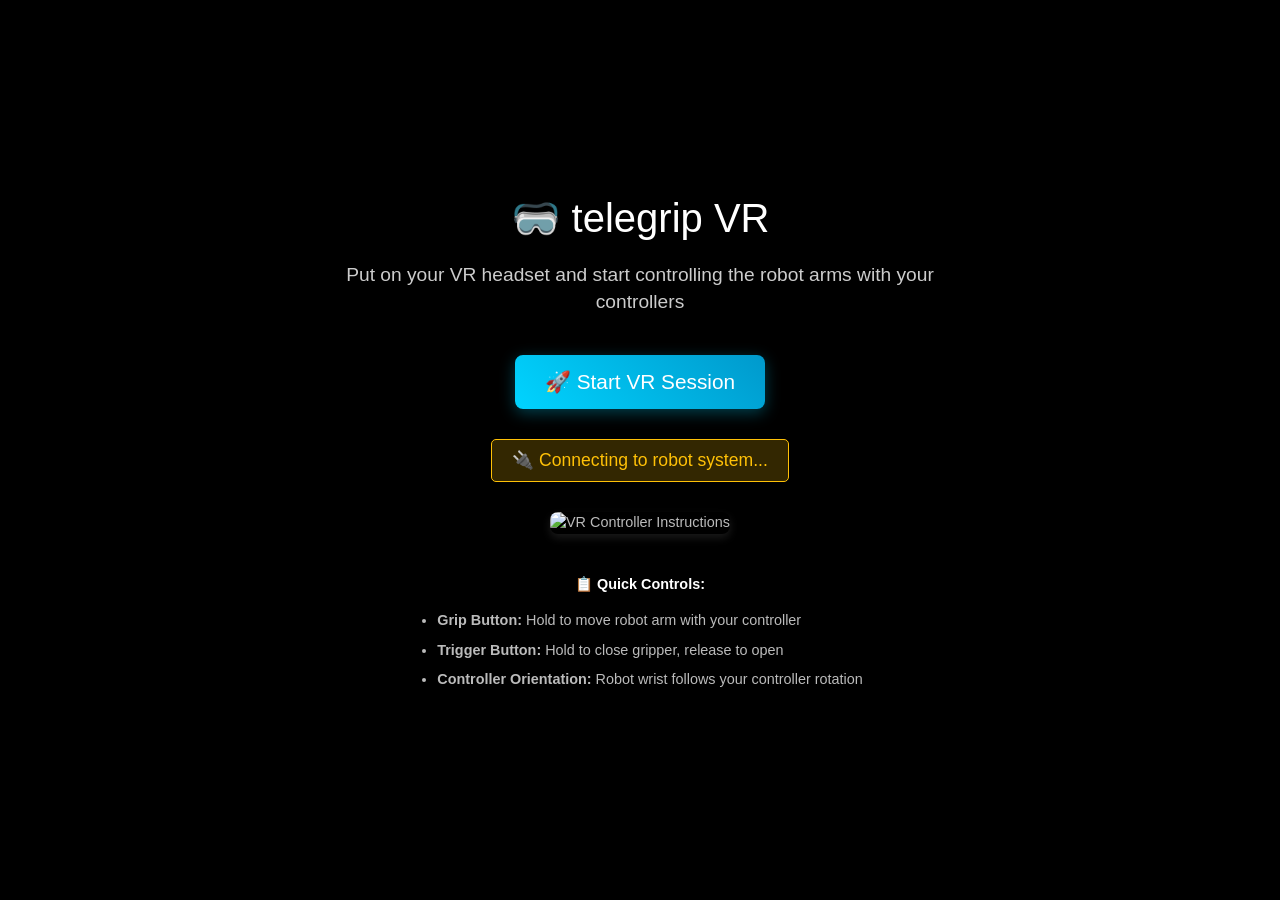
==== web-ui/vr.html @ 59147f05 "separate VR page" ====
<!DOCTYPE html>
<html>
  <head>
    <meta charset="utf-8">
    <title>telegrip VR</title>
    <meta name="description" content="telegrip VR - Robot Arm Teleoperation">
    <meta name="viewport" content="width=device-width, initial-scale=1.0">
    <link rel="icon" type="image/x-icon" href="/favicon.ico">
    <script src="https://aframe.io/releases/1.7.1/aframe.min.js"></script>
    <script src="vr_app.js" defer></script>
    <style>
      body {
        margin: 0;
        padding: 0;
        background: #000;
        color: #fff;
        font-family: Arial, sans-serif;
      }
      
      .vr-overlay {
        position: fixed;
        top: 0;
        left: 0;
        right: 0;
        bottom: 0;
        z-index: 1000;
        background: rgba(0, 0, 0, 0.8);
        display: flex;
        flex-direction: column;
        justify-content: center;
        align-items: center;
        text-align: center;
        padding: 20px;
      }
      
      .vr-title {
        font-size: 2.5em;
        margin-bottom: 20px;
        color: #fff;
      }
      
      .vr-subtitle {
        font-size: 1.2em;
        margin-bottom: 30px;
        color: #ccc;
        max-width: 600px;
        line-height: 1.4;
      }
      
      .vr-button {
        background: linear-gradient(45deg, #00d4ff, #0099cc);
        border: none;
        padding: 15px 30px;
        font-size: 1.3em;
        color: white;
        border-radius: 8px;
        cursor: pointer;
        margin: 10px;
        box-shadow: 0 4px 15px rgba(0, 212, 255, 0.3);
        transition: all 0.3s ease;
      }
      
      .vr-button:hover {
        transform: translateY(-2px);
        box-shadow: 0 6px 20px rgba(0, 212, 255, 0.4);
      }
      
      .vr-button:active {
        transform: translateY(0);
      }
      
      .vr-status {
        margin-top: 20px;
        padding: 10px 20px;
        border-radius: 5px;
        font-size: 1.1em;
      }
      
      .status-connecting {
        background: rgba(255, 193, 7, 0.2);
        color: #ffc107;
        border: 1px solid #ffc107;
      }
      
      .status-connected {
        background: rgba(40, 167, 69, 0.2);
        color: #28a745;
        border: 1px solid #28a745;
      }
      
      .status-error {
        background: rgba(220, 53, 69, 0.2);
        color: #dc3545;
        border: 1px solid #dc3545;
      }
      
      .hidden {
        display: none !important;
      }
      
      .vr-instructions {
        margin-top: 30px;
        max-width: 500px;
        color: #bbb;
        font-size: 0.9em;
        line-height: 1.5;
        text-align: center;
      }
      
      .vr-instructions h4 {
        color: #fff;
        margin-bottom: 10px;
      }
      
      .vr-instructions ul {
        text-align: left;
        padding-left: 20px;
      }
      
      .vr-instructions li {
        margin-bottom: 8px;
      }
      
      .vr-instructions-image {
        display: flex;
        justify-content: center;
        margin-bottom: 20px;
      }
    </style>
  </head>
  <body>
    <!-- VR Overlay -->
    <div class="vr-overlay" id="vrOverlay">
      <div class="vr-title">🥽 telegrip VR</div>
      <div class="vr-subtitle">
        Put on your VR headset and start controlling the robot arms with your controllers
      </div>
      
      <button class="vr-button" id="startVrButton" onclick="startVR()">
        🚀 Start VR Session
      </button>
      
      <div class="vr-status status-connecting" id="vrStatus">
        🔌 Connecting to robot system...
      </div>
      
      <div class="vr-instructions">
        <div class="vr-instructions-image">
          <img src="media/telegrip_instructions.jpg" alt="VR Controller Instructions" style="max-width: 300px; height: auto; border-radius: 8px; box-shadow: 0 4px 8px rgba(255,255,255,0.1); margin-bottom: 20px;">
        </div>
        <h4>📋 Quick Controls:</h4>
        <ul>
          <li><strong>Grip Button:</strong> Hold to move robot arm with your controller</li>
          <li><strong>Trigger Button:</strong> Hold to close gripper, release to open</li>
          <li><strong>Controller Orientation:</strong> Robot wrist follows your controller rotation</li>
        </ul>
      </div>
    </div>

    <!-- A-Frame VR Scene -->
    <a-scene vr-mode-ui="enabled: true;" background="color: #000">
      <!-- Passthrough setup -->
      <a-entity webxr-passthrough="referenceSpaceType: local-floor"></a-entity>

      <!-- Controllers -->
      <a-entity id="leftHand" oculus-touch-controls="hand: left">
        <a-text id="leftHandInfo" value="Left Arm\nPos: ...\nRot: ..." position="0 0.04 -0.05" rotation="-90 0 0" scale="0.03 0.03 0.03" color="cyan" align="center"></a-text>
      </a-entity>
      <a-entity id="rightHand" oculus-touch-controls="hand: right">
        <a-text id="rightHandInfo" value="Right Arm\nPos: ...\nRot: ..." position="0 0.04 -0.05" rotation="-90 0 0" scale="0.03 0.03 0.03" color="orange" align="center"></a-text>
      </a-entity>
      
      <!-- Add controller updater component -->
      <a-entity controller-updater></a-entity>
    </a-scene>

    <script>
      let vrStarted = false;
      
      function startVR() {
        if (vrStarted) return;
        
        const overlay = document.getElementById('vrOverlay');
        const scene = document.querySelector('a-scene');
        const button = document.getElementById('startVrButton');
        const status = document.getElementById('vrStatus');
        
        vrStarted = true;
        button.textContent = '⏳ Starting...';
        button.disabled = true;
        
        // Hide overlay after a short delay
        setTimeout(() => {
          overlay.classList.add('hidden');
        }, 1000);
        
        // Update status
        status.className = 'vr-status status-connected';
        status.textContent = '✅ VR Session Active';
        
        console.log('🥽 VR session started');
      }
      
      // Global VR status update function for vr_app.js
      window.updateVRStatus = function(connected, message) {
        const status = document.getElementById('vrStatus');
        if (connected) {
          status.className = 'vr-status status-connected';
          status.textContent = message || '✅ Connected to robot system';
        } else {
          status.className = 'vr-status status-error';
          status.textContent = message || '❌ Connection failed';
        }
      };
      
      // Show overlay initially
      document.addEventListener('DOMContentLoaded', function() {
        const overlay = document.getElementById('vrOverlay');
        overlay.classList.remove('hidden');
      });
    </script>
  </body>
</html>
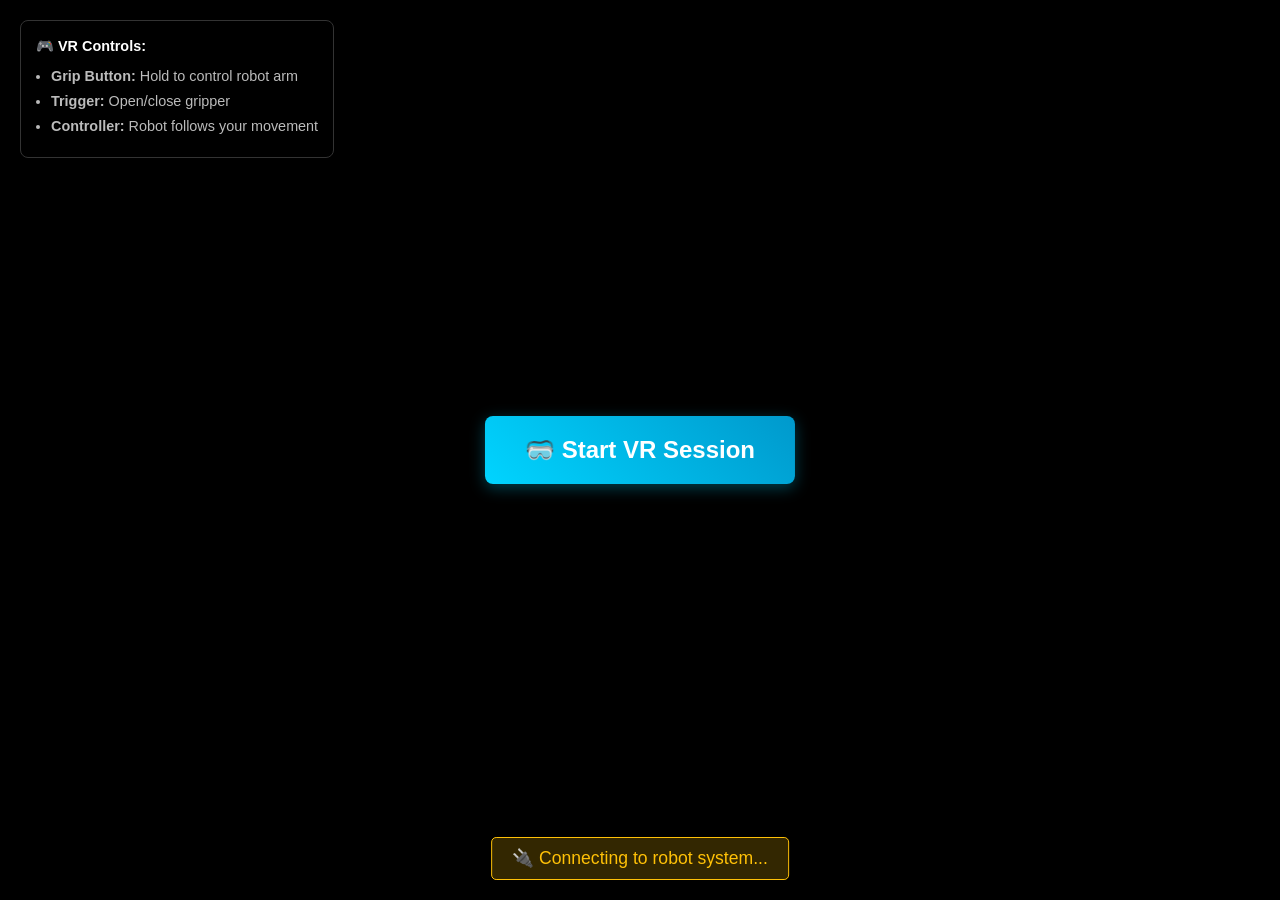
==== commit fd9e14bc: "remove duplicate button" ====
--- a/web-ui/vr.html
+++ b/web-ui/vr.html
@@ -17,63 +17,48 @@
         font-family: Arial, sans-serif;
       }
       
-      .vr-overlay {
+      .vr-start-button {
         position: fixed;
-        top: 0;
-        left: 0;
-        right: 0;
-        bottom: 0;
-        z-index: 1000;
-        background: rgba(0, 0, 0, 0.8);
-        display: flex;
-        flex-direction: column;
-        justify-content: center;
-        align-items: center;
-        text-align: center;
-        padding: 20px;
-      }
-      
-      .vr-title {
-        font-size: 2.5em;
-        margin-bottom: 20px;
-        color: #fff;
-      }
-      
-      .vr-subtitle {
-        font-size: 1.2em;
-        margin-bottom: 30px;
-        color: #ccc;
-        max-width: 600px;
-        line-height: 1.4;
-      }
-      
-      .vr-button {
+        top: 50%;
+        left: 50%;
+        transform: translate(-50%, -50%);
         background: linear-gradient(45deg, #00d4ff, #0099cc);
         border: none;
-        padding: 15px 30px;
-        font-size: 1.3em;
+        padding: 20px 40px;
+        font-size: 1.5em;
         color: white;
         border-radius: 8px;
         cursor: pointer;
-        margin: 10px;
+        z-index: 1000;
         box-shadow: 0 4px 15px rgba(0, 212, 255, 0.3);
         transition: all 0.3s ease;
-      }
-      
-      .vr-button:hover {
-        transform: translateY(-2px);
+        font-weight: bold;
+      }
+      
+      .vr-start-button:hover {
+        transform: translate(-50%, -50%) scale(1.05);
         box-shadow: 0 6px 20px rgba(0, 212, 255, 0.4);
       }
       
-      .vr-button:active {
-        transform: translateY(0);
+      .vr-start-button:active {
+        transform: translate(-50%, -50%) scale(0.98);
+      }
+      
+      .vr-start-button:disabled {
+        opacity: 0.6;
+        cursor: not-allowed;
+        transform: translate(-50%, -50%);
       }
       
       .vr-status {
-        margin-top: 20px;
+        position: fixed;
+        bottom: 20px;
+        left: 50%;
+        transform: translateX(-50%);
         padding: 10px 20px;
         border-radius: 5px;
         font-size: 1.1em;
+        z-index: 1000;
       }
       
       .status-connecting {
@@ -99,62 +84,55 @@
       }
       
       .vr-instructions {
-        margin-top: 30px;
-        max-width: 500px;
+        position: fixed;
+        top: 20px;
+        left: 20px;
+        max-width: 300px;
         color: #bbb;
         font-size: 0.9em;
-        line-height: 1.5;
-        text-align: center;
+        line-height: 1.4;
+        z-index: 1000;
+        background: rgba(0, 0, 0, 0.7);
+        padding: 15px;
+        border-radius: 8px;
+        border: 1px solid #333;
       }
       
       .vr-instructions h4 {
         color: #fff;
-        margin-bottom: 10px;
+        margin: 0 0 10px 0;
+        font-size: 1em;
       }
       
       .vr-instructions ul {
-        text-align: left;
-        padding-left: 20px;
+        margin: 0;
+        padding-left: 15px;
       }
       
       .vr-instructions li {
-        margin-bottom: 8px;
-      }
-      
-      .vr-instructions-image {
-        display: flex;
-        justify-content: center;
-        margin-bottom: 20px;
+        margin-bottom: 5px;
       }
     </style>
   </head>
   <body>
-    <!-- VR Overlay -->
-    <div class="vr-overlay" id="vrOverlay">
-      <div class="vr-title">🥽 telegrip VR</div>
-      <div class="vr-subtitle">
-        Put on your VR headset and start controlling the robot arms with your controllers
-      </div>
-      
-      <button class="vr-button" id="startVrButton" onclick="startVR()">
-        🚀 Start VR Session
-      </button>
-      
-      <div class="vr-status status-connecting" id="vrStatus">
-        🔌 Connecting to robot system...
-      </div>
-      
-      <div class="vr-instructions">
-        <div class="vr-instructions-image">
-          <img src="media/telegrip_instructions.jpg" alt="VR Controller Instructions" style="max-width: 300px; height: auto; border-radius: 8px; box-shadow: 0 4px 8px rgba(255,255,255,0.1); margin-bottom: 20px;">
-        </div>
-        <h4>📋 Quick Controls:</h4>
-        <ul>
-          <li><strong>Grip Button:</strong> Hold to move robot arm with your controller</li>
-          <li><strong>Trigger Button:</strong> Hold to close gripper, release to open</li>
-          <li><strong>Controller Orientation:</strong> Robot wrist follows your controller rotation</li>
-        </ul>
-      </div>
+    <!-- Start VR Button -->
+    <button class="vr-start-button" id="startVrButton" onclick="startVR()">
+      🥽 Start VR Session
+    </button>
+    
+    <!-- Status Display -->
+    <div class="vr-status status-connecting" id="vrStatus">
+      🔌 Connecting to robot system...
+    </div>
+    
+    <!-- Instructions Panel -->
+    <div class="vr-instructions" id="vrInstructions">
+      <h4>🎮 VR Controls:</h4>
+      <ul>
+        <li><strong>Grip Button:</strong> Hold to control robot arm</li>
+        <li><strong>Trigger:</strong> Open/close gripper</li>
+        <li><strong>Controller:</strong> Robot follows your movement</li>
+      </ul>
     </div>
 
     <!-- A-Frame VR Scene -->
@@ -180,26 +158,78 @@
       function startVR() {
         if (vrStarted) return;
         
-        const overlay = document.getElementById('vrOverlay');
-        const scene = document.querySelector('a-scene');
         const button = document.getElementById('startVrButton');
         const status = document.getElementById('vrStatus');
+        const instructions = document.getElementById('vrInstructions');
+        const scene = document.querySelector('a-scene');
         
         vrStarted = true;
-        button.textContent = '⏳ Starting...';
+        button.textContent = '⏳ Starting VR...';
         button.disabled = true;
         
-        // Hide overlay after a short delay
-        setTimeout(() => {
-          overlay.classList.add('hidden');
-        }, 1000);
-        
-        // Update status
-        status.className = 'vr-status status-connected';
-        status.textContent = '✅ VR Session Active';
-        
-        console.log('🥽 VR session started');
-      }
+        // Start the VR session
+        if (scene) {
+          scene.enterVR(true).then(() => {
+            console.log('🥽 VR session started successfully');
+            
+            // Hide UI elements when in VR
+            button.classList.add('hidden');
+            instructions.classList.add('hidden');
+            
+            // Update status
+            status.className = 'vr-status status-connected';
+            status.textContent = '✅ VR Session Active';
+            
+          }).catch((err) => {
+            console.error('Failed to start VR session:', err);
+            
+            // Reset button on error
+            vrStarted = false;
+            button.textContent = '🥽 Start VR Session';
+            button.disabled = false;
+            
+            // Show error status
+            status.className = 'vr-status status-error';
+            status.textContent = '❌ Failed to start VR session';
+          });
+        } else {
+          console.error('A-Frame scene not found');
+          
+          // Reset on error
+          vrStarted = false;
+          button.textContent = '🥽 Start VR Session';
+          button.disabled = false;
+          
+          status.className = 'vr-status status-error';
+          status.textContent = '❌ Scene not found';
+        }
+      }
+      
+      // Listen for VR session events to show/hide UI elements
+      document.addEventListener('DOMContentLoaded', function() {
+        const button = document.getElementById('startVrButton');
+        const instructions = document.getElementById('vrInstructions');
+        const scene = document.querySelector('a-scene');
+        
+        if (scene) {
+          scene.addEventListener('enter-vr', () => {
+            console.log('Entered VR - hiding UI elements');
+            button.classList.add('hidden');
+            instructions.classList.add('hidden');
+          });
+
+          scene.addEventListener('exit-vr', () => {
+            console.log('Exited VR - showing UI elements');
+            button.classList.remove('hidden');
+            instructions.classList.remove('hidden');
+            
+            // Reset button state
+            vrStarted = false;
+            button.textContent = '🥽 Start VR Session';
+            button.disabled = false;
+          });
+        }
+      });
       
       // Global VR status update function for vr_app.js
       window.updateVRStatus = function(connected, message) {
@@ -212,12 +242,6 @@
           status.textContent = message || '❌ Connection failed';
         }
       };
-      
-      // Show overlay initially
-      document.addEventListener('DOMContentLoaded', function() {
-        const overlay = document.getElementById('vrOverlay');
-        overlay.classList.remove('hidden');
-      });
     </script>
   </body>
 </html> 
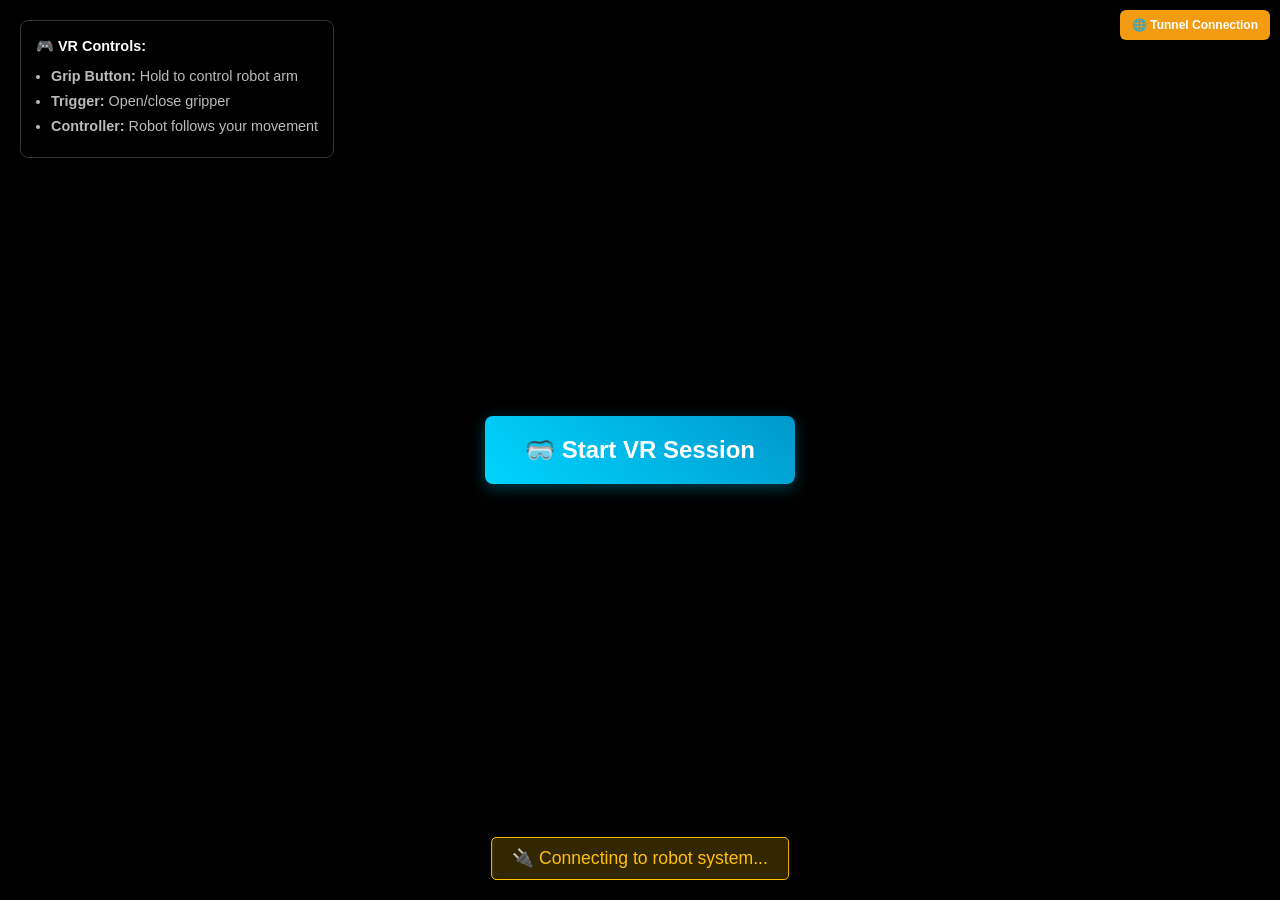
==== commit 57b5536f: "fix vr page" ====
--- a/web-ui/vr.html
+++ b/web-ui/vr.html
@@ -7,6 +7,7 @@
     <meta name="viewport" content="width=device-width, initial-scale=1.0">
     <link rel="icon" type="image/x-icon" href="/favicon.ico">
     <script src="https://aframe.io/releases/1.7.1/aframe.min.js"></script>
+    <script src="interface.js" defer></script>
     <script src="vr_app.js" defer></script>
     <style>
       body {
